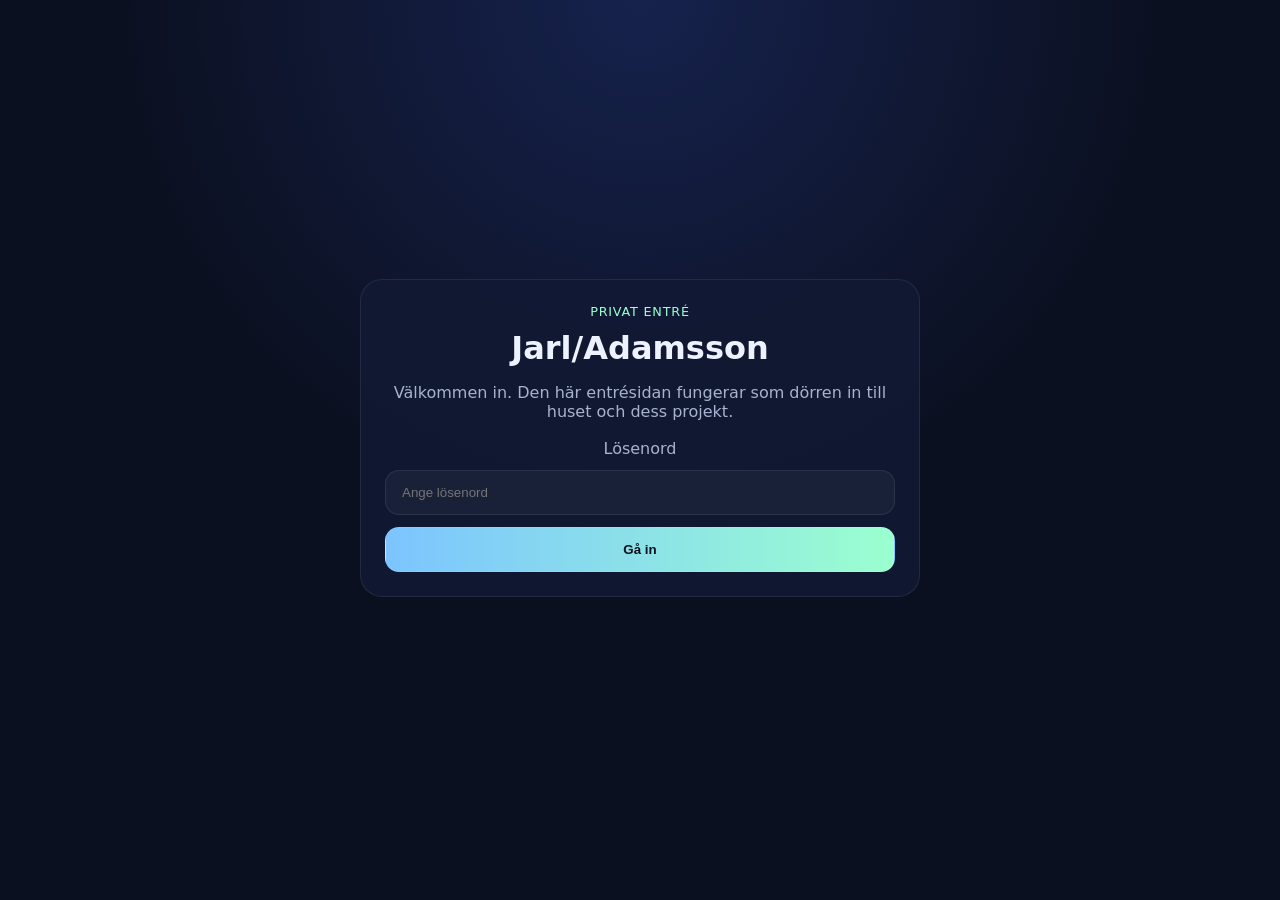
==== portal.html @ 82f33698 "Restructure site into password gate and project portal" ====
<!doctype html>
<html lang="sv">
  <head>
    <meta charset="utf-8" />
    <meta name="viewport" content="width=device-width, initial-scale=1" />
    <title>Jarl/Adamsson – Projekt</title>
    <link rel="stylesheet" href="./styles.css" />
  </head>
  <body>
    <div class="wrap">
      <header class="hero">
        <div class="eyebrow">Projektportal</div>
        <h1>Jarl/Adamsson</h1>
        <p>Välj vilket projekt du vill gå vidare till.</p>
      </header>

      <main class="grid project-grid">
        <a class="project-link card" href="./psykologidashboard.html">psykologidashboard</a>
        <a class="project-link card" href="./familjeekonomi.html">familjeekonomi</a>
        <a class="project-link card" href="./varuovervakare.html">varuövervakare</a>
      </main>
    </div>
    <script src="./portal.js"></script>
  </body>
</html>
---- styles.css ----
:root {
  --bg: #0b1020;
  --panel: #121933;
  --text: #edf2ff;
  --muted: #a8b3cf;
  --accent: #7cc4ff;
  --accent-2: #9bffcf;
  --border: rgba(255,255,255,0.08);
}
* { box-sizing: border-box; }
body {
  margin: 0;
  font-family: Inter, ui-sans-serif, system-ui, -apple-system, BlinkMacSystemFont, "Segoe UI", sans-serif;
  background: radial-gradient(circle at top, #16224d 0%, var(--bg) 48%);
  color: var(--text);
}
.wrap {
  max-width: 1100px;
  margin: 0 auto;
  padding: 32px 18px 56px;
}
.hero, .card, .gate-card {
  background: rgba(18,25,51,0.92);
  border: 1px solid var(--border);
  border-radius: 22px;
  padding: 24px;
}
.hero {
  background: linear-gradient(135deg, rgba(124,196,255,0.16), rgba(155,255,207,0.08));
}
.gate-wrap {
  min-height: 100vh;
  display: flex;
  align-items: center;
  justify-content: center;
}
.house-card {
  max-width: 560px;
  width: 100%;
  text-align: center;
}
.eyebrow {
  color: var(--accent-2);
  text-transform: uppercase;
  letter-spacing: .06em;
  font-size: .8rem;
  margin-bottom: 10px;
}
h1, h2, h3 { margin: 0 0 12px; }
p, li, label { color: var(--muted); }
.grid {
  display: grid;
  grid-template-columns: repeat(12, 1fr);
  gap: 18px;
  margin-top: 18px;
}
.card { grid-column: span 12; }
.card.half { grid-column: span 6; }
.project-grid .project-link {
  grid-column: span 4;
}
.project-link {
  display: flex;
  align-items: center;
  justify-content: center;
  min-height: 180px;
  text-decoration: none;
  color: var(--text);
  font-size: 1.3rem;
  text-transform: lowercase;
}
.chips {
  display: flex;
  flex-wrap: wrap;
  gap: 10px;
  margin-top: 16px;
}
.chip-link {
  display: inline-flex;
  align-items: center;
  padding: 8px 12px;
  border-radius: 999px;
  background: rgba(255,255,255,0.06);
  border: 1px solid var(--border);
  color: var(--text);
  text-decoration: none;
}
.article-list {
  display: grid;
  gap: 16px;
}
.article {
  border-top: 1px solid var(--border);
  padding-top: 16px;
}
.article:first-child {
  border-top: none;
  padding-top: 0;
}
.meta-row {
  display: flex;
  flex-wrap: wrap;
  gap: 8px;
  margin-bottom: 8px;
}
.badge, .tag {
  display: inline-flex;
  align-items: center;
  padding: 6px 10px;
  border-radius: 999px;
  border: 1px solid var(--border);
  background: rgba(255,255,255,0.05);
  color: var(--muted);
  font-size: .85rem;
}
.login-form {
  display: grid;
  gap: 12px;
  margin-top: 18px;
}
.login-form input {
  width: 100%;
  padding: 14px 16px;
  border-radius: 14px;
  border: 1px solid var(--border);
  background: rgba(255,255,255,0.04);
  color: var(--text);
}
.login-form button {
  padding: 14px 16px;
  border-radius: 14px;
  border: 1px solid var(--border);
  background: linear-gradient(90deg, var(--accent), var(--accent-2));
  color: #09111f;
  font-weight: 700;
  cursor: pointer;
}
.error-text {
  color: #ff9b9b;
}
a { color: var(--accent); text-decoration: none; }
a:hover { text-decoration: underline; }
@media (max-width: 900px) {
  .card.half, .project-grid .project-link { grid-column: span 12; }
}
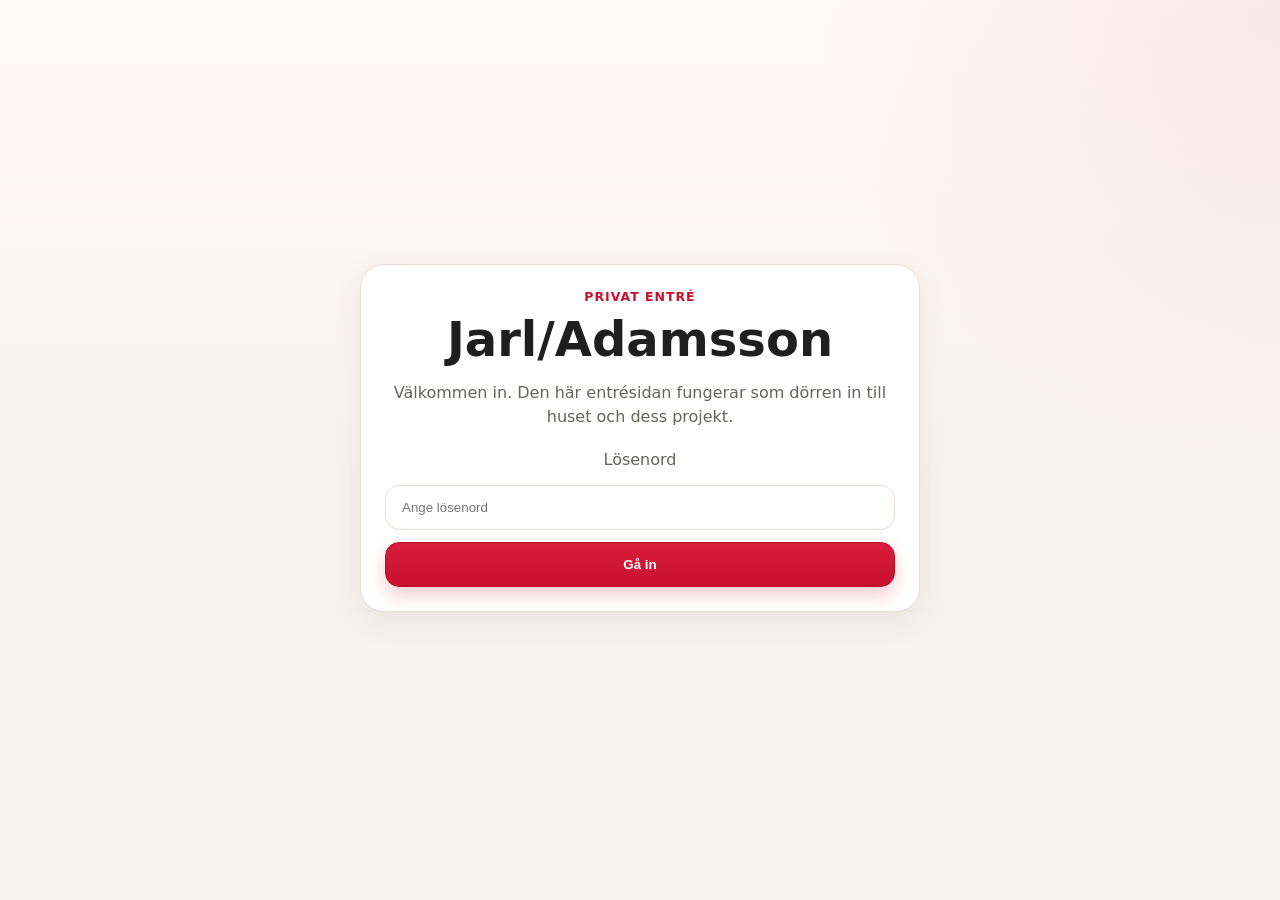
==== commit 7ad2b3fe: "Lägg till veckoplanerare med Apple Calendar-synk" ====
--- a/portal.html
+++ b/portal.html
@@ -18,6 +18,7 @@
         <a class="project-link card" href="./psykologidashboard.html">psykologidashboard</a>
         <a class="project-link card" href="./familjeekonomi.html">familjeekonomi</a>
         <a class="project-link card" href="./varuovervakare.html">varuövervakare</a>
+        <a class="project-link card" href="./veckoplanerare.html">veckoplanerare</a>
       </main>
     </div>
     <script src="./portal.js"></script>
--- a/styles.css
+++ b/styles.css
@@ -1,32 +1,40 @@
 :root {
-  --bg: #0b1020;
-  --panel: #121933;
-  --text: #edf2ff;
-  --muted: #a8b3cf;
-  --accent: #7cc4ff;
-  --accent-2: #9bffcf;
-  --border: rgba(255,255,255,0.08);
+  --bg: #f6f3ee;
+  --panel: #ffffff;
+  --panel-soft: #fff7f4;
+  --text: #1f1f1f;
+  --muted: #66625d;
+  --accent: #c8102e;
+  --accent-2: #f6a28b;
+  --accent-soft: #fde7e2;
+  --border: #e8ddd5;
+  --shadow: 0 10px 30px rgba(77, 45, 32, 0.08);
 }
 * { box-sizing: border-box; }
 body {
   margin: 0;
   font-family: Inter, ui-sans-serif, system-ui, -apple-system, BlinkMacSystemFont, "Segoe UI", sans-serif;
-  background: radial-gradient(circle at top, #16224d 0%, var(--bg) 48%);
+  background:
+    radial-gradient(circle at top right, rgba(200,16,46,0.08), transparent 30%),
+    linear-gradient(180deg, #fffaf7 0%, var(--bg) 55%);
   color: var(--text);
 }
 .wrap {
-  max-width: 1100px;
+  max-width: 1140px;
   margin: 0 auto;
   padding: 32px 18px 56px;
 }
 .hero, .card, .gate-card {
-  background: rgba(18,25,51,0.92);
+  background: var(--panel);
   border: 1px solid var(--border);
-  border-radius: 22px;
+  border-radius: 24px;
   padding: 24px;
+  box-shadow: var(--shadow);
 }
 .hero {
-  background: linear-gradient(135deg, rgba(124,196,255,0.16), rgba(155,255,207,0.08));
+  background:
+    linear-gradient(135deg, rgba(200,16,46,0.08), rgba(246,162,139,0.12)),
+    var(--panel);
 }
 .gate-wrap {
   min-height: 100vh;
@@ -40,14 +48,23 @@
   text-align: center;
 }
 .eyebrow {
-  color: var(--accent-2);
+  color: var(--accent);
   text-transform: uppercase;
-  letter-spacing: .06em;
-  font-size: .8rem;
+  letter-spacing: .08em;
+  font-size: .78rem;
+  font-weight: 700;
   margin-bottom: 10px;
 }
-h1, h2, h3 { margin: 0 0 12px; }
-p, li, label { color: var(--muted); }
+h1, h2, h3, h4, h5 { margin: 0 0 12px; color: var(--text); }
+h1 {
+  font-size: clamp(2rem, 4vw, 3rem);
+  line-height: 1.05;
+}
+h2 {
+  font-size: 1.25rem;
+}
+p, li, label { color: var(--muted); line-height: 1.55; }
+ul, ol { padding-left: 1.2rem; }
 .grid {
   display: grid;
   grid-template-columns: repeat(12, 1fr);
@@ -78,24 +95,26 @@
 .chip-link {
   display: inline-flex;
   align-items: center;
-  padding: 8px 12px;
+  padding: 9px 14px;
   border-radius: 999px;
-  background: rgba(255,255,255,0.06);
-  border: 1px solid var(--border);
-  color: var(--text);
+  background: var(--accent-soft);
+  border: 1px solid #f4c8be;
+  color: var(--accent);
   text-decoration: none;
+  font-weight: 600;
 }
 .article-list {
   display: grid;
   gap: 16px;
 }
 .article {
-  border-top: 1px solid var(--border);
-  padding-top: 16px;
+  background: var(--panel-soft);
+  border: 1px solid var(--border);
+  border-radius: 20px;
+  padding: 18px;
 }
-.article:first-child {
-  border-top: none;
-  padding-top: 0;
+.article + .article {
+  margin-top: 8px;
 }
 .meta-row {
   display: flex;
@@ -106,11 +125,11 @@
 .badge, .tag {
   display: inline-flex;
   align-items: center;
-  padding: 6px 10px;
+  padding: 7px 11px;
   border-radius: 999px;
   border: 1px solid var(--border);
-  background: rgba(255,255,255,0.05);
-  color: var(--muted);
+  background: #fff;
+  color: #5d5650;
   font-size: .85rem;
 }
 .login-form {
@@ -123,23 +142,48 @@
   padding: 14px 16px;
   border-radius: 14px;
   border: 1px solid var(--border);
-  background: rgba(255,255,255,0.04);
+  background: #fff;
   color: var(--text);
 }
 .login-form button {
   padding: 14px 16px;
   border-radius: 14px;
-  border: 1px solid var(--border);
-  background: linear-gradient(90deg, var(--accent), var(--accent-2));
-  color: #09111f;
+  border: 1px solid #b50e28;
+  background: linear-gradient(180deg, #d91d3d, var(--accent));
+  color: #fff;
   font-weight: 700;
   cursor: pointer;
+  box-shadow: 0 8px 18px rgba(200,16,46,0.22);
 }
 .error-text {
   color: #ff9b9b;
 }
+.detail-grid {
+  display: grid;
+  grid-template-columns: repeat(2, minmax(0, 1fr));
+  gap: 12px;
+  margin: 14px 0 20px;
+}
+.detail-card, .recipe-card {
+  border: 1px solid var(--border);
+  background: #fff;
+  border-radius: 18px;
+  padding: 16px;
+  box-shadow: 0 6px 18px rgba(77, 45, 32, 0.05);
+}
+.recipe-card {
+  margin: 16px 0;
+}
+.recipe-card h4 {
+  color: var(--accent);
+}
+.small-muted {
+  color: var(--muted);
+  font-size: .9rem;
+}
 a { color: var(--accent); text-decoration: none; }
 a:hover { text-decoration: underline; }
 @media (max-width: 900px) {
-  .card.half, .project-grid .project-link { grid-column: span 12; }
+  .card.half, .project-grid .project-link, .detail-grid > * { grid-column: span 12; }
+  .detail-grid { grid-template-columns: 1fr; }
 }
